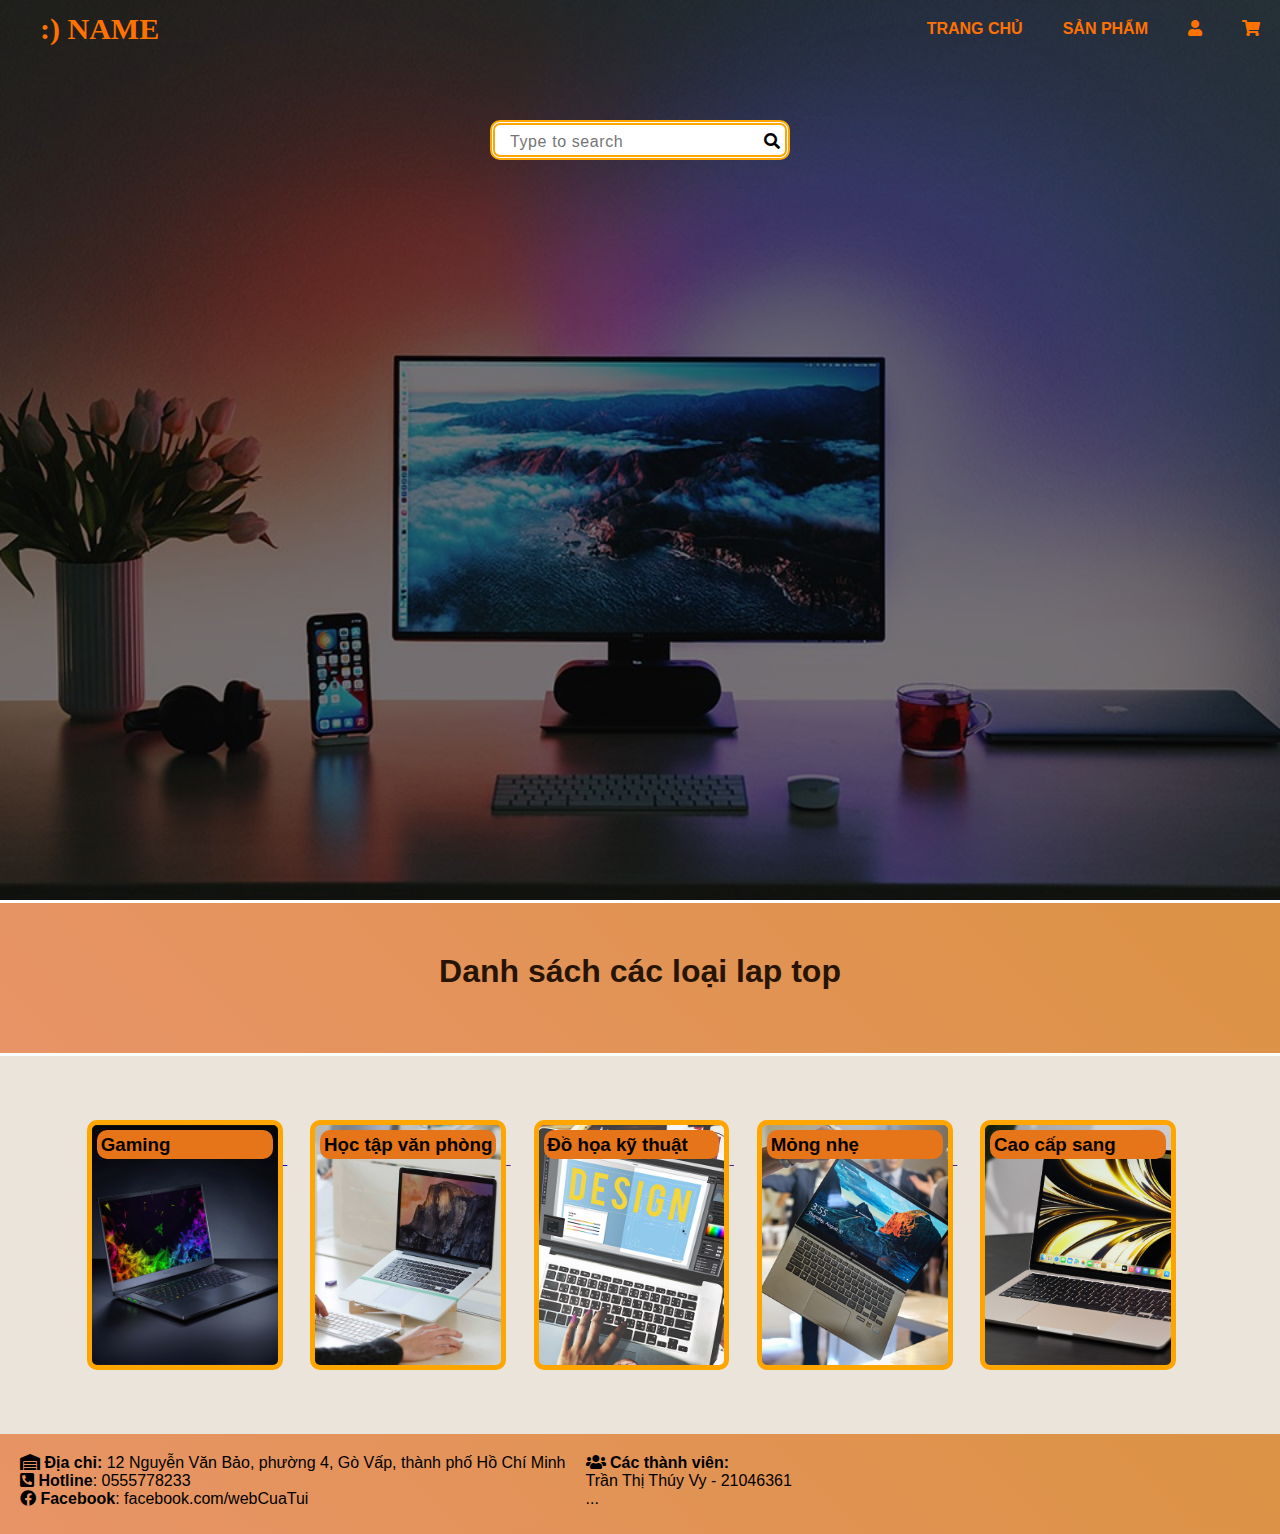
==== WEB/index.html @ c3df51fe "WEB" ====
<!DOCTYPE html>
<html lang="en">
<head>
    <meta charset="UTF-8">
    <meta http-equiv="X-UA-Compatible" content="IE=edge">
    <meta name="viewport" content="width=device-width, initial-scale=1.0">
    <title>Webbb</title>
    <link rel="stylesheet" href="style.css">
    <link rel="stylesheet" href="https://cdnjs.cloudflare.com/ajax/libs/font-awesome/5.15.4/css/all.min.css" />

</head>
<body>
    <div class="header">
        <div class="narbar">

            <div class="logo-box">
                <h2 class="logo">:) NAME</h2>
            </div>

            <div class="menu">
                <ul>
                    <li><a href="#">TRANG CHỦ</a></li>
                    <li><a href="#list-card">SẢN PHẨM</a></li>
                    <li><a href=""><i class="fas fa-user"></i></a></li>
                    <li><a href=""><i class="fas fa-shopping-cart"></i></a></li>
                </ul>
            </div>
       
        </div> 

        <div class="space">          
        </div>


        <div class="search-box">
            <input class = "search-txt" type="text" placeholder="Type to search">
            <a  class="search-btn" href="">  <i class="fas fa-search"></i></a>
        </div>
 
    </div>

    <div class="content">
        <h1>Danh sách các loại lap top</h1>
        <div id="list-card">
           <a href="#"> <div class="card card1 ">
                        <h3>Gaming</h3>
                        </div>
            </a>

            <a href="">
                <div class="card card2">
                    <h3>Học tập văn phòng</h3>
                </div>
            </a>

            <a href="">
                <div class="card card3">
                    <h3>Đồ họa kỹ thuật</h3>
                </div>
            </a>
            
            <a href="">
                <div class="card card4">
                    <h3>Mỏng nhẹ</h3>
                </div>
            </a>
            
            <a href="">
                <div class="card card5">
                    <h3>Cao cấp sang trọng</h3>
                </div>
            </a>
        </div>
    </div>

    <div class="footer">
        <p class="infor">
            <b> <i class="fas fa-warehouse"></i> Địa chỉ:</b> 12 Nguyễn Văn Bảo, phường 4, Gò Vấp, thành phố Hồ Chí Minh <br>
            <b> <i class="fas fa-phone-square-alt"></i> Hotline</b>: 0555778233 <br>
            <b> <i class="fab fa-facebook"></i> Facebook</b>: facebook.com/webCuaTui
        </p>

        <p class="member">
            <b><i class="fas fa-users"></i>  Các thành viên:</b> <br>
            Trần Thị Thúy Vy - 21046361 <br>
            ...
        </p>

    </div>

    
</body>
</html>
---- WEB/style.css ----
*{
    margin: 0;
    padding: 0;
    box-sizing: border-box;
    font-family: sans-serif;
}


.header{
    overflow: hidden;
    width: 100%;
    background: linear-gradient(to top, rgba(0,0,0,0.5)50%, rgba(0,0,0,0.5)50%), url(./IMG/How-to-Use-2-Computers-Within-One-Monitor.jpg);
    height: 100vh;
    background-position: center;
    background-size: cover;
   
}

.narbar{
    overflow: hidden;
    height: 50px;
    width: 100%;
}

.logo-box{
    padding-top: 10px;
    width: 30%;
    float: left;
}

.logo
{
   
    color: #ff7200;
    font-size: 30px;
    font-family: cursive;
    float: left;
    padding-top: .6%;
    cursor: pointer;
    margin-left: 40px;
}

.menu{
    width: 60%;
    float: right;
}

ul{
    float: right;
    justify-content: center;
    align-items: center;
}

ul li {
    float: left;
    list-style: none;
    font-size: 16px;
    padding: 20px;
}

ul li a{
    text-decoration: none;
    color:    #ff7200;
    font-family: Arial, Helvetica, sans-serif;
    font-weight: bold;
}

ul li a:hover{
    color: #ff7200;
    cursor:pointer;
    font-size: 25px;
}

.space{
    height: 70px;
}

.search-box{
    border: double 5px orange;
    margin: auto;
    width: 300px;
    background: white;
    height: 40px;
    border-radius: 10px;
    padding-top: 2px;
    padding-left: 15px;
}

.search-txt{
    width: 250px;
    border: none;
    background: none;
    color: black;
    font-size: 16px;
    line-height: 30px;
    letter-spacing: .6px;
}

.search-btn{
    text-decoration: none;
    background: white;
    color: black;
}

.content h1{
    margin-top: 3px;
    margin-bottom: 3px;
    height: 150px;
    text-align: center;
    background-image: linear-gradient(45deg, rgb(232, 148, 103), rgba(215, 133, 45, 0.889));
    padding: 50px;
    color:  #281404;
}

.content h3{
    overflow: hidden;
    height: 12%;
    color: #050200;
    padding: 2%;
    margin: 5px;
    background-color: #e67418;
    border-radius: 10px;
}

#list-card{
    padding: 5%;
    /* background-image: linear-gradient(45deg, rgb(88, 38, 39), rgb(39, 18, 95)); */
    background-color: rgb(235, 228, 218);
}

.card{
    border: solid 5px orange;
  box-sizing: border-box;
   width: 17%;
   height: 250px;
   border-radius: 10px;
   margin-left: 2%;
   cursor: pointer;
   background-position: center;
   background-size: cover;
   display: inline-block;
   transition: transform 0.5s;
}

.card1{
    background-image: url(./IMG/Blade-15-2019-Advanced-Model-Studio-Photo-02-1-1024x683-800x533.png);
}

.card2{
    background-image: url(./IMG/dan-van-phong-chn-mua-laptop-nao-cho-phu-hp_b8a47ed9.jpg);
}

.card3{
    background-image: url(./IMG/2112_top-5-laptop-do-hoa-ky-thuat-gia-re-dang-can-nhac-7.jpg);
}

.card4{
    background-image: url(./IMG/mong.jpg);
}

.card5{
    background-image: url(./IMG/sang.jpeg);
}

.card:hover{
    transform: translateY(-10px);
}

.footer{
    height: 100px;
    background-image: linear-gradient(45deg, rgb(232, 148, 103), rgba(215, 133, 45, 0.889));
}

.infor{
    padding: 20px;
    float: left;
}

.member{
    padding: 20px;
 
 
}
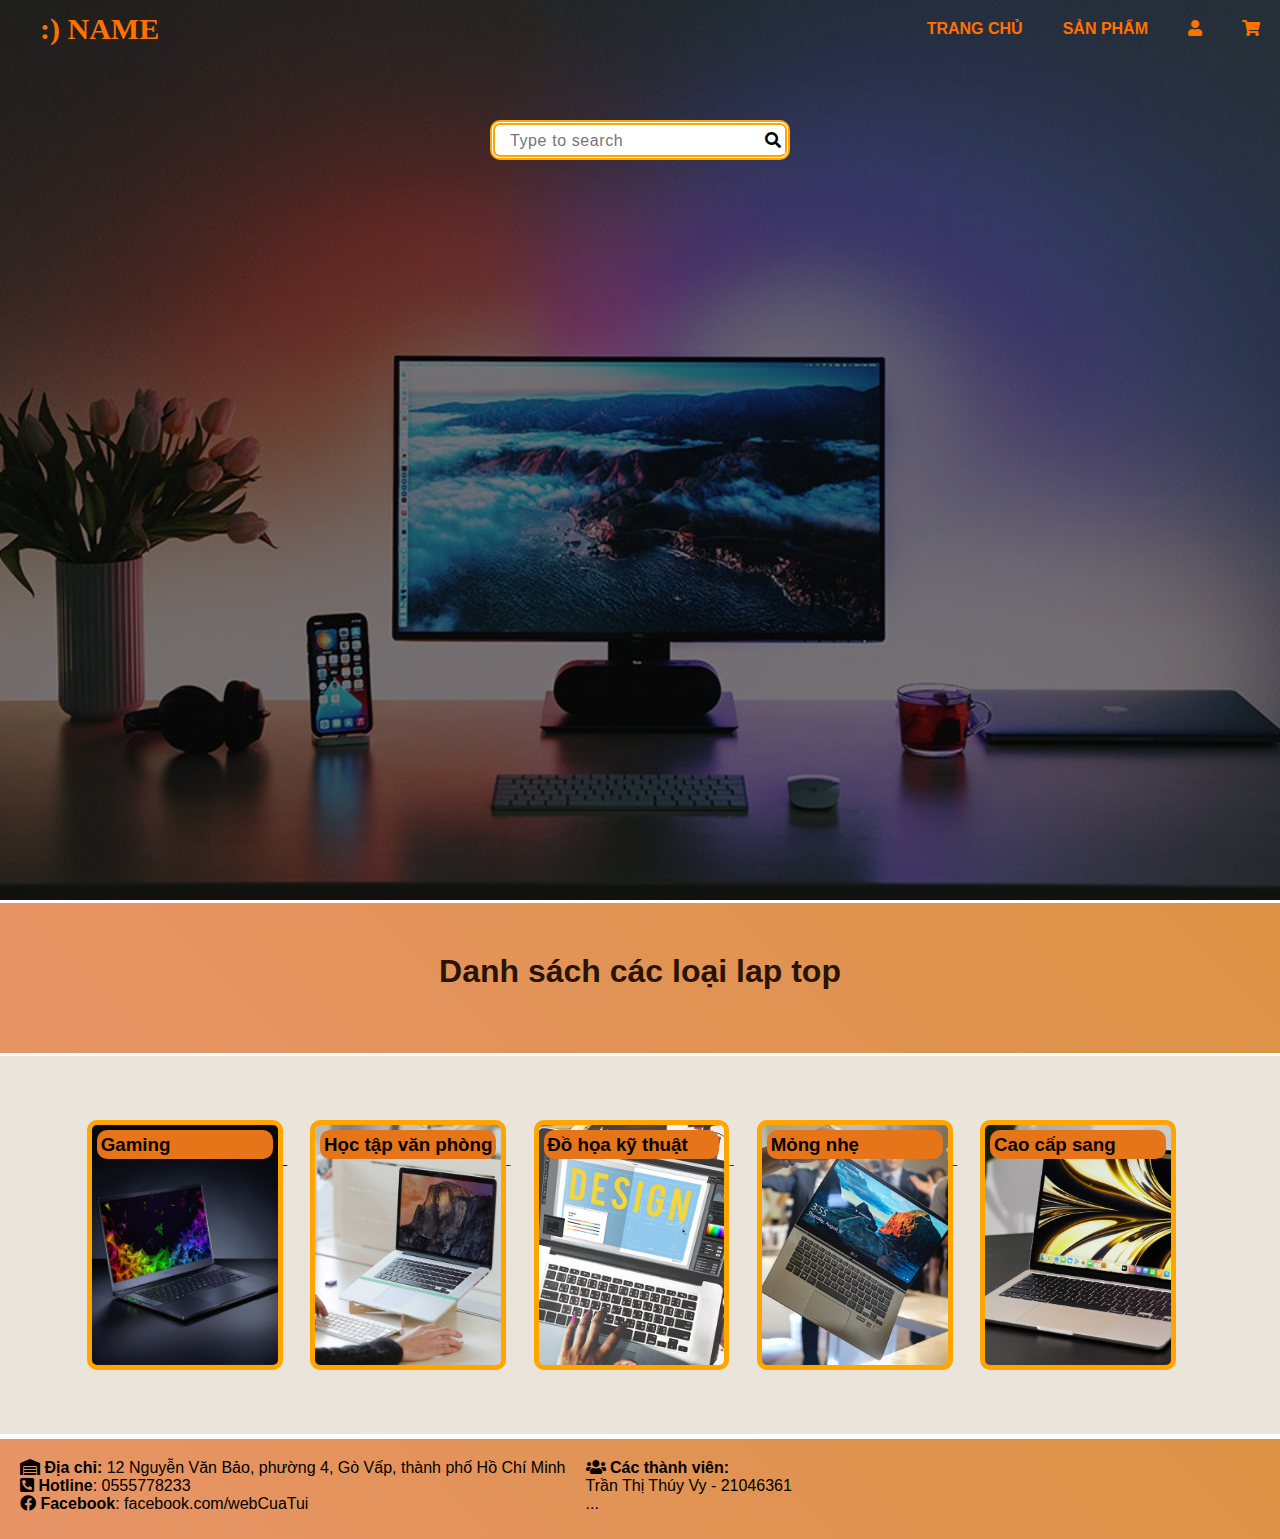
==== commit dd21e933: "edit content" ====
--- a/WEB/index.html
+++ b/WEB/index.html
@@ -1,5 +1,6 @@
 <!DOCTYPE html>
 <html lang="en">
+
 <head>
     <meta charset="UTF-8">
     <meta http-equiv="X-UA-Compatible" content="IE=edge">
@@ -9,6 +10,7 @@
     <link rel="stylesheet" href="https://cdnjs.cloudflare.com/ajax/libs/font-awesome/5.15.4/css/all.min.css" />
 
 </head>
+
 <body>
     <div class="header">
         <div class="narbar">
@@ -25,26 +27,27 @@
                     <li><a href=""><i class="fas fa-shopping-cart"></i></a></li>
                 </ul>
             </div>
-       
-        </div> 
 
-        <div class="space">          
+        </div>
+
+        <div class="space">
         </div>
 
 
         <div class="search-box">
-            <input class = "search-txt" type="text" placeholder="Type to search">
-            <a  class="search-btn" href="">  <i class="fas fa-search"></i></a>
+            <input class="search-txt" type="text" placeholder="Type to search">
+            <a class="search-btn" href=""> <i class="fas fa-search"></i></a>
         </div>
- 
+
     </div>
 
     <div class="content">
         <h1>Danh sách các loại lap top</h1>
         <div id="list-card">
-           <a href="#"> <div class="card card1 ">
-                        <h3>Gaming</h3>
-                        </div>
+            <a href="#">
+                <div class="card card1 ">
+                    <h3>Gaming</h3>
+                </div>
             </a>
 
             <a href="">
@@ -58,13 +61,13 @@
                     <h3>Đồ họa kỹ thuật</h3>
                 </div>
             </a>
-            
+
             <a href="">
                 <div class="card card4">
                     <h3>Mỏng nhẹ</h3>
                 </div>
             </a>
-            
+
             <a href="">
                 <div class="card card5">
                     <h3>Cao cấp sang trọng</h3>
@@ -75,19 +78,21 @@
 
     <div class="footer">
         <p class="infor">
-            <b> <i class="fas fa-warehouse"></i> Địa chỉ:</b> 12 Nguyễn Văn Bảo, phường 4, Gò Vấp, thành phố Hồ Chí Minh <br>
+            <b> <i class="fas fa-warehouse"></i> Địa chỉ:</b> 12 Nguyễn Văn Bảo, phường 4, Gò Vấp, thành phố Hồ Chí Minh
+            <br>
             <b> <i class="fas fa-phone-square-alt"></i> Hotline</b>: 0555778233 <br>
             <b> <i class="fab fa-facebook"></i> Facebook</b>: facebook.com/webCuaTui
         </p>
 
         <p class="member">
-            <b><i class="fas fa-users"></i>  Các thành viên:</b> <br>
+            <b><i class="fas fa-users"></i> Các thành viên:</b> <br>
             Trần Thị Thúy Vy - 21046361 <br>
             ...
         </p>
 
     </div>
 
-    
+
 </body>
+
 </html>--- a/WEB/style.css
+++ b/WEB/style.css
@@ -5,7 +5,23 @@
     font-family: sans-serif;
 }
 
-
+html *::-webkit-scrollbar {
+    border-radius: 0;
+    width: 8px;
+}
+
+
+html *::-webkit-scrollbar-thumb {
+    border-radius: 4px;
+    background-color: rgba(165, 167, 178, 0.6);
+}
+
+
+
+html *::-webkit-scrollbar-track {
+    border-radius: 0;
+    background-color: rgba(0, 0, 0, 0);
+}
 .header{
     overflow: hidden;
     width: 100%;
@@ -13,6 +29,7 @@
     height: 100vh;
     background-position: center;
     background-size: cover;
+    overflow-y: ;
    
 }
 
@@ -63,6 +80,7 @@
     color:    #ff7200;
     font-family: Arial, Helvetica, sans-serif;
     font-weight: bold;
+    transition: 1s ease;
 }
 
 ul li a:hover{
@@ -84,6 +102,8 @@
     border-radius: 10px;
     padding-top: 2px;
     padding-left: 15px;
+    display: flex;
+    align-items: center;
 }
 
 .search-txt{
@@ -94,12 +114,16 @@
     font-size: 16px;
     line-height: 30px;
     letter-spacing: .6px;
+    flex:1 ;
+    border: none;
+    outline: none;
 }
 
 .search-btn{
     text-decoration: none;
     background: white;
     color: black;
+    padding: 4px;
 }
 
 .content h1{
@@ -167,6 +191,7 @@
 }
 
 .footer{
+    margin-top: 5px;
     height: 100px;
     background-image: linear-gradient(45deg, rgb(232, 148, 103), rgba(215, 133, 45, 0.889));
 }
